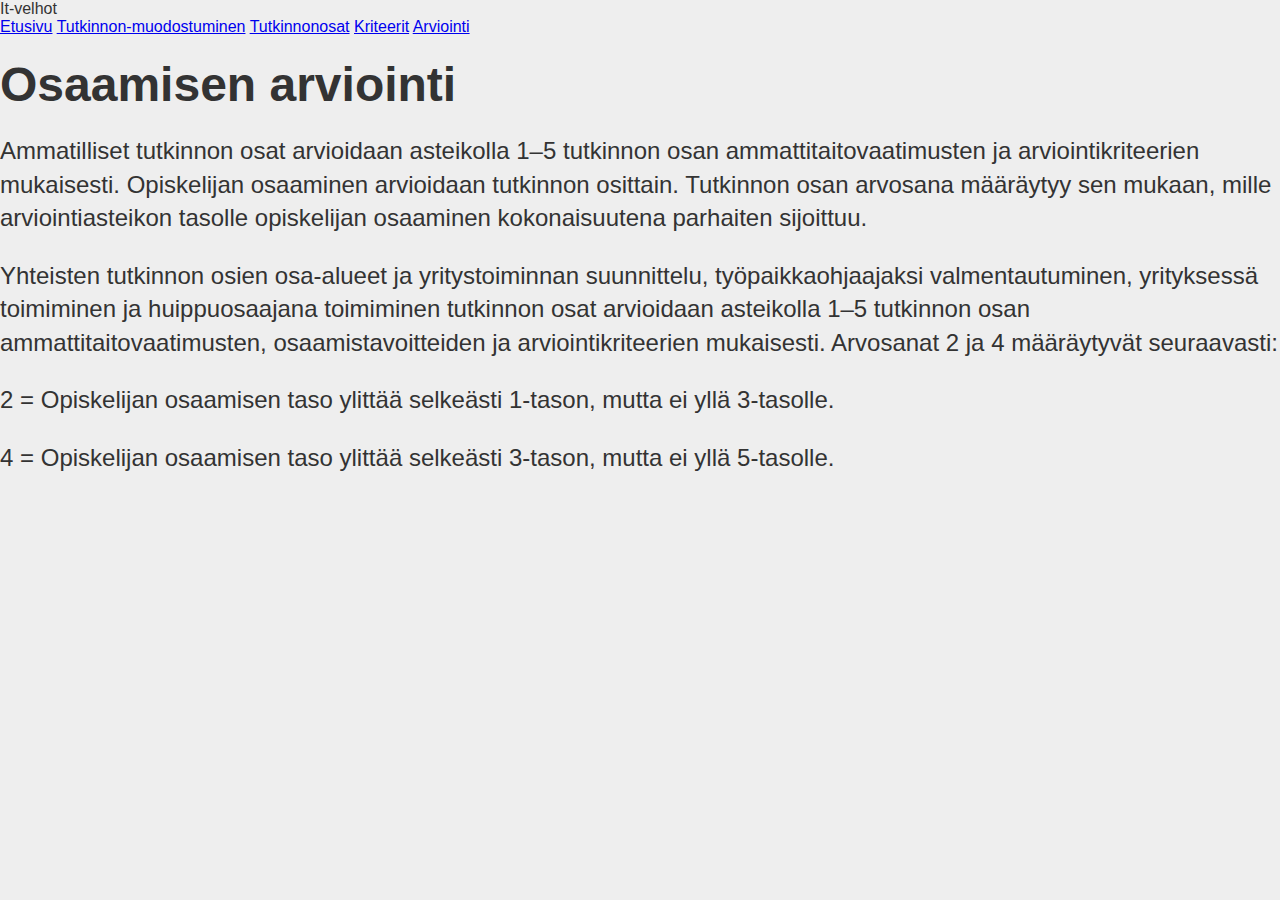
==== arviointi.html @ ea652439 "css linkki jokaiseen" ====
<!DOCTYPE html>
<html lang="fi">
<head>
    <meta charset="UTF-8">
    <meta name="viewport" content="width=device-width, initial-scale=1.0">
    <title>Osaamisen arviointi</title>
    <link rel="stylesheet" href="./css/style.css">
</head>
<body>

    <header>
        <div class="logo">
            <span>It-velhot</span>
        </div>
        <nav>
            <a href="index.html">Etusivu</a>
            <a href="rakenne.html">Tutkinnon-muodostuminen</a>
            <a href="tutkinnonosat.html">Tutkinnonosat</a>
            <a href="kriteerit.html">Kriteerit</a>
            <a href="arviointi.html">Arviointi</a>
        </nav>
    </header>

    <main>
    
    <h1>Osaamisen arviointi</h1>

    <p>Ammatilliset tutkinnon osat arvioidaan asteikolla <span class="highlight">1–5</span> tutkinnon osan ammattitaitovaatimusten ja arviointikriteerien mukaisesti. Opiskelijan osaaminen arvioidaan tutkinnon osittain. Tutkinnon osan arvosana määräytyy sen mukaan, mille arviointiasteikon tasolle opiskelijan osaaminen kokonaisuutena parhaiten sijoittuu.</p>

    <p>Yhteisten tutkinnon osien osa-alueet ja yritystoiminnan suunnittelu, työpaikkaohjaajaksi valmentautuminen, yrityksessä toimiminen ja huippuosaajana toimiminen tutkinnon osat arvioidaan asteikolla <span class="highlight">1–5</span> tutkinnon osan ammattitaitovaatimusten, osaamistavoitteiden ja arviointikriteerien mukaisesti. Arvosanat 2 ja 4 määräytyvät seuraavasti:</p>

    <div class="criteria">
        <p><span class="highlight">2</span> = Opiskelijan osaamisen taso ylittää selkeästi 1-tason, mutta ei yllä 3-tasolle.</p>
        <p><span class="highlight">4</span> = Opiskelijan osaamisen taso ylittää selkeästi 3-tason, mutta ei yllä 5-tasolle.</p>
    </div>

    </main>
    
</body>
</html>
---- css/style.css ----
/*projektin tyylit*/

@import url('https://fonts.googleapis.com/css2?family=Roboto:ital,wght@0,100;0,300;0,400;0,500;0,700;0,900;1,100;1,300;1,400;1,500;1,700;1,900&display=swap');

:root {
    --teksti: #333333;
    --tausta: #eeeeee;
    --teksti-vaalea: #dddddd;
}

* {
    box-sizing: border-box;
}


body {
    margin: 0;
    padding: 0;
    font-family: 'Lato', sans-serif;
    background-color: var(--tausta);
    color: var(--teksti);
}

/*main lohkon tyylit*/
main {
    font-size: 1.5em;
    line-height: 1.4em;
}

/*section-lohkon tyylit*/
section {
    max-width: 900px;
    width: 70%;
    margin: 20px auto;
}

/*showcase tyylit*/
.showcase {
    font-size: 1.0em;
    padding-top: 10px;
    width: 100%;
    height: 200%;
    background-image: url('../img/binary-code-pixellated-screen-18835949.webp');
}

.showcase > div {
    color: var(--teksti-vaalea);
    max-width: 80%;
    text-align: center;
    margin: 0 auto;
}
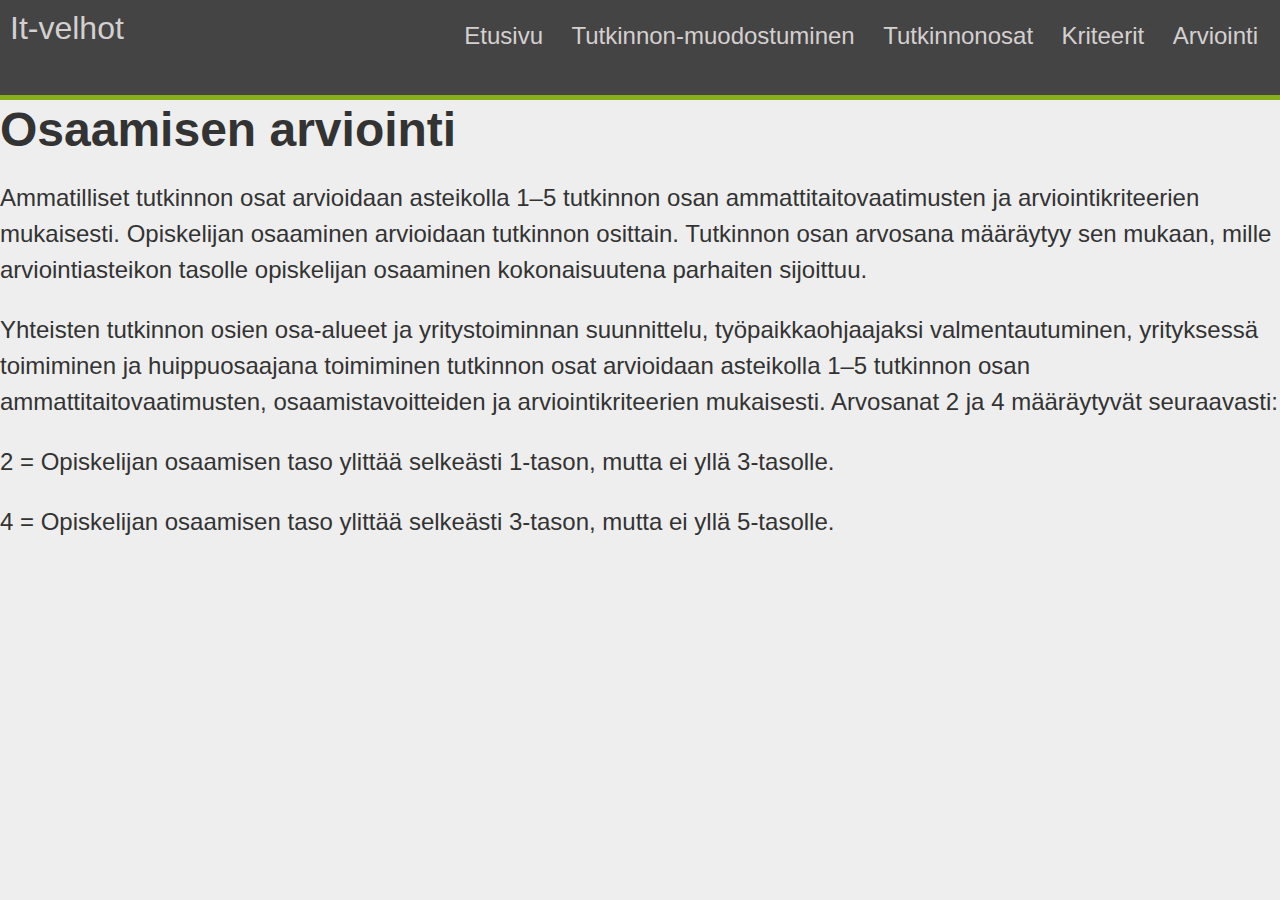
==== commit 2d8569dd: "koodin järjestelyä ja korjailua" ====
--- a/arviointi.html
+++ b/arviointi.html
@@ -29,9 +29,9 @@
 
     <p>Yhteisten tutkinnon osien osa-alueet ja yritystoiminnan suunnittelu, työpaikkaohjaajaksi valmentautuminen, yrityksessä toimiminen ja huippuosaajana toimiminen tutkinnon osat arvioidaan asteikolla <span class="highlight">1–5</span> tutkinnon osan ammattitaitovaatimusten, osaamistavoitteiden ja arviointikriteerien mukaisesti. Arvosanat 2 ja 4 määräytyvät seuraavasti:</p>
 
-    <div class="criteria">
-        <p><span class="highlight">2</span> = Opiskelijan osaamisen taso ylittää selkeästi 1-tason, mutta ei yllä 3-tasolle.</p>
-        <p><span class="highlight">4</span> = Opiskelijan osaamisen taso ylittää selkeästi 3-tason, mutta ei yllä 5-tasolle.</p>
+    <div>
+        <p>2 = Opiskelijan osaamisen taso ylittää selkeästi 1-tason, mutta ei yllä 3-tasolle.</p>
+        <p>4 = Opiskelijan osaamisen taso ylittää selkeästi 3-tason, mutta ei yllä 5-tasolle.</p>
     </div>
 
     </main>
--- a/css/style.css
+++ b/css/style.css
@@ -5,7 +5,9 @@
 :root {
     --teksti: #333333;
     --tausta: #eeeeee;
-    --teksti-vaalea: #dddddd;
+    --teksti-vaalea: #d5d0d0;
+    --bg-dark: #444444;
+    --highlight: #87af19;
 }
 
 * {
@@ -21,31 +23,105 @@
     color: var(--teksti);
 }
 
+/* Header */
+header {
+    background-color: var(--bg-dark);
+    color: var(--teksti-vaalea);
+    padding: 10px;
+    height: 100px;
+    position: fixed;
+    width: 100%;
+    top: 0;
+    border-bottom: var(--highlight) solid 5px;
+}
+
+header .logo {
+    float: left;
+    font-size: 2em;
+}
+
+header nav {
+    float: right;
+
+}
+
+header nav a {
+    display: inline-block;
+    font-size: 1.5em;
+    color: var(--teksti-vaalea);
+    text-decoration: none;
+    padding: 0.5em;
+}
+
+header a a:hover {
+    color: var(--teksti);
+    background-color: var(--highlight);
+}
+
 /*main lohkon tyylit*/
 main {
     font-size: 1.5em;
-    line-height: 1.4em;
+    line-height: 1.5em;
+    padding-top: 80px;
+}
+
+/* Ingressi */
+.ingressi {
+    font-size: 1.2em;
+    font-style: italic;
+    line-height: 1.6em;
+}
+
+.ingressi::first-letter {
+    float: left;
+    font-size: 3.2em;
+    line-height: 1em;
+    font-weight: bold;
+    margin-right: 0.1em;
 }
 
 /*section-lohkon tyylit*/
 section {
-    max-width: 900px;
+    max-width: 1100px;
     width: 70%;
     margin: 20px auto;
 }
 
 /*showcase tyylit*/
 .showcase {
-    font-size: 1.0em;
-    padding-top: 10px;
+    background-image: url('../img/binary-code-pixellated-screen-18835949.webp');
+    padding-top: 60px;
+    font-size: 1.6em;
     width: 100%;
-    height: 200%;
-    background-image: url('../img/binary-code-pixellated-screen-18835949.webp');
+    height: 300px;
+    color: var(--teksti-vaalea);
+    text-align: center;
 }
 
-.showcase > div {
+/* Tutkintonimikkeet */
+.tutkintonimikkeet a{
+    display: block;
+    width: 100%;
+    text-align: center;
+    text-decoration: none;
+    background-color: var(--bg-dark);
     color: var(--teksti-vaalea);
-    max-width: 80%;
+    border: 1px solid var(--teksti);
+    padding: 20px;
+    margin: 10px 0;
+    border-radius: 10px;
+}
+
+.tutkintonimikkeet a:hover{
+    color: var(--teksti);
+    background-color: var(--highlight);
+}
+
+/* Footer */
+footer {
+    background-color: var(--bg-dark);
+    color: var(--teksti-vaalea);
+    padding: 40px;
     text-align: center;
-    margin: 0 auto;
+    font-size: 1.2em;
 }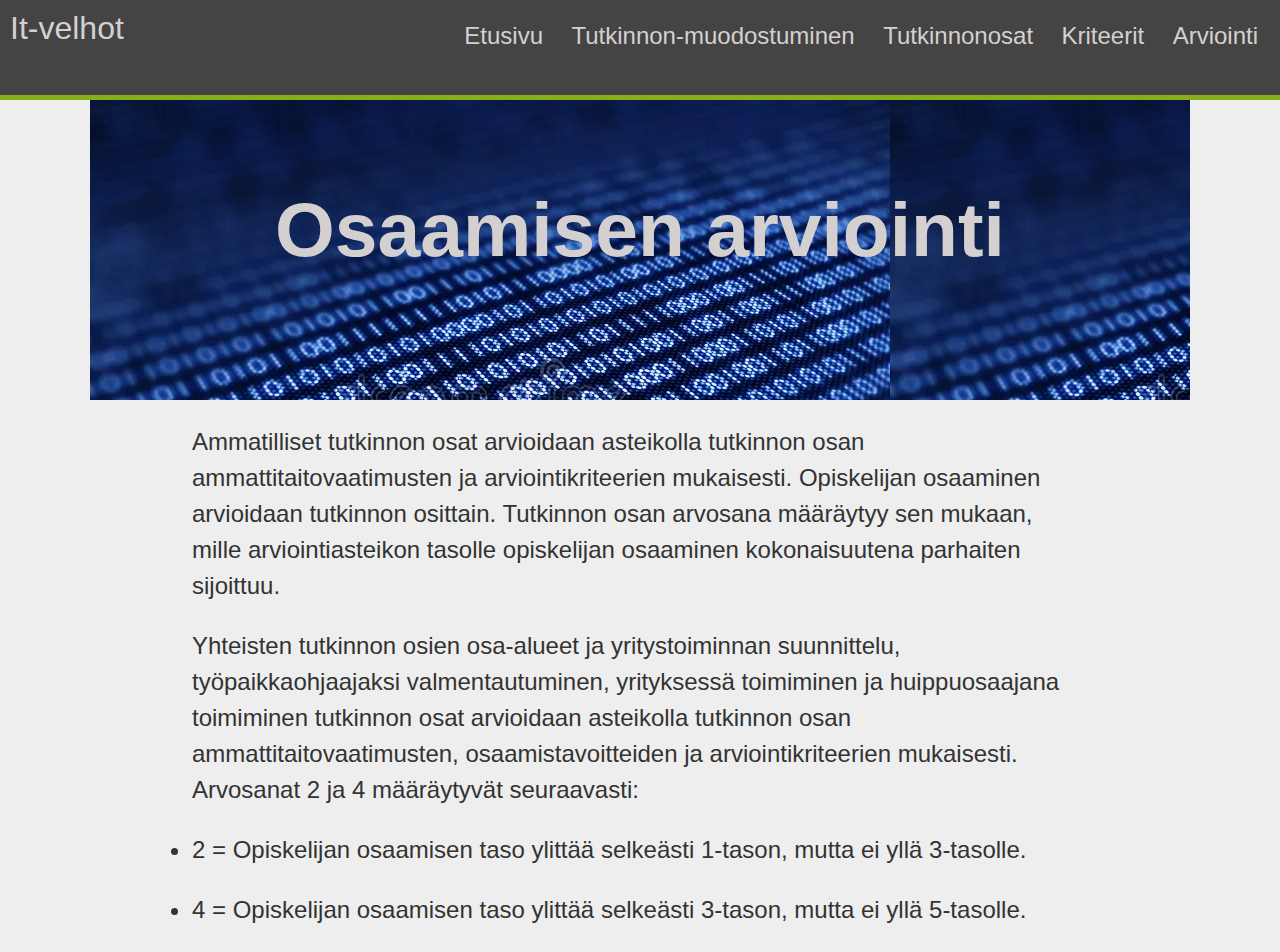
==== commit aa77707d: "koodin hienosäätöä" ====
--- a/arviointi.html
+++ b/arviointi.html
@@ -22,18 +22,22 @@
     </header>
 
     <main>
-    
-    <h1>Osaamisen arviointi</h1>
+        <section class="showcase">
+        <h1>Osaamisen arviointi</h1>
+        </section>
 
-    <p>Ammatilliset tutkinnon osat arvioidaan asteikolla <span class="highlight">1–5</span> tutkinnon osan ammattitaitovaatimusten ja arviointikriteerien mukaisesti. Opiskelijan osaaminen arvioidaan tutkinnon osittain. Tutkinnon osan arvosana määräytyy sen mukaan, mille arviointiasteikon tasolle opiskelijan osaaminen kokonaisuutena parhaiten sijoittuu.</p>
+        <section class="content">
+        <p>Ammatilliset tutkinnon osat arvioidaan asteikolla tutkinnon osan ammattitaitovaatimusten ja arviointikriteerien mukaisesti. Opiskelijan osaaminen arvioidaan tutkinnon osittain. Tutkinnon osan arvosana määräytyy sen mukaan, mille arviointiasteikon tasolle opiskelijan osaaminen kokonaisuutena parhaiten sijoittuu.</p>
 
-    <p>Yhteisten tutkinnon osien osa-alueet ja yritystoiminnan suunnittelu, työpaikkaohjaajaksi valmentautuminen, yrityksessä toimiminen ja huippuosaajana toimiminen tutkinnon osat arvioidaan asteikolla <span class="highlight">1–5</span> tutkinnon osan ammattitaitovaatimusten, osaamistavoitteiden ja arviointikriteerien mukaisesti. Arvosanat 2 ja 4 määräytyvät seuraavasti:</p>
+        <p>Yhteisten tutkinnon osien osa-alueet ja yritystoiminnan suunnittelu, työpaikkaohjaajaksi valmentautuminen, yrityksessä toimiminen ja huippuosaajana toimiminen tutkinnon osat arvioidaan asteikolla tutkinnon osan ammattitaitovaatimusten, osaamistavoitteiden ja arviointikriteerien mukaisesti. Arvosanat 2 ja 4 määräytyvät seuraavasti:</p>
+        </section>
 
-    <div>
-        <p>2 = Opiskelijan osaamisen taso ylittää selkeästi 1-tason, mutta ei yllä 3-tasolle.</p>
-        <p>4 = Opiskelijan osaamisen taso ylittää selkeästi 3-tason, mutta ei yllä 5-tasolle.</p>
-    </div>
-
+        <section>
+        <div>
+            <p><li>2 = Opiskelijan osaamisen taso ylittää selkeästi 1-tason, mutta ei yllä 3-tasolle.</li></p>
+            <p><li>4 = Opiskelijan osaamisen taso ylittää selkeästi 3-tason, mutta ei yllä 5-tasolle.</li></p>
+        </div>
+        </section>
     </main>
     
 </body>
--- a/css/style.css
+++ b/css/style.css
@@ -124,4 +124,4 @@
     padding: 40px;
     text-align: center;
     font-size: 1.2em;
-}+}
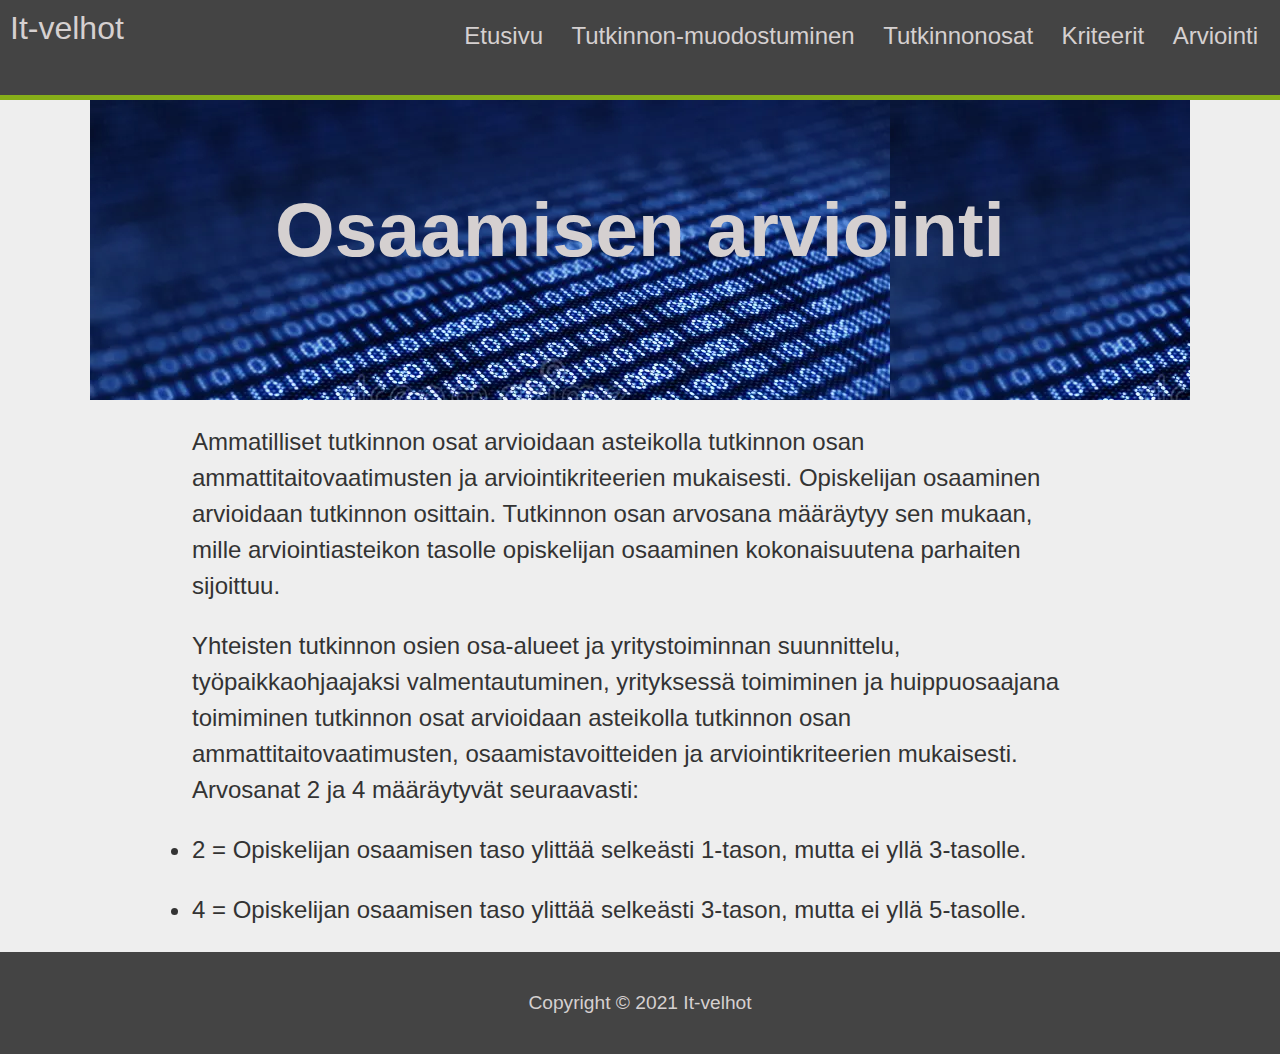
==== commit 34c17054: "hienosäätöä" ====
--- a/arviointi.html
+++ b/arviointi.html
@@ -40,5 +40,11 @@
         </section>
     </main>
     
+    <footer>
+        <div class="logo">
+            Copyright &copy; 2021 <span>It-velhot</span>
+        </div>
+    </footer>
+
 </body>
 </html>
--- a/css/style.css
+++ b/css/style.css
@@ -124,4 +124,4 @@
     padding: 40px;
     text-align: center;
     font-size: 1.2em;
-}
+}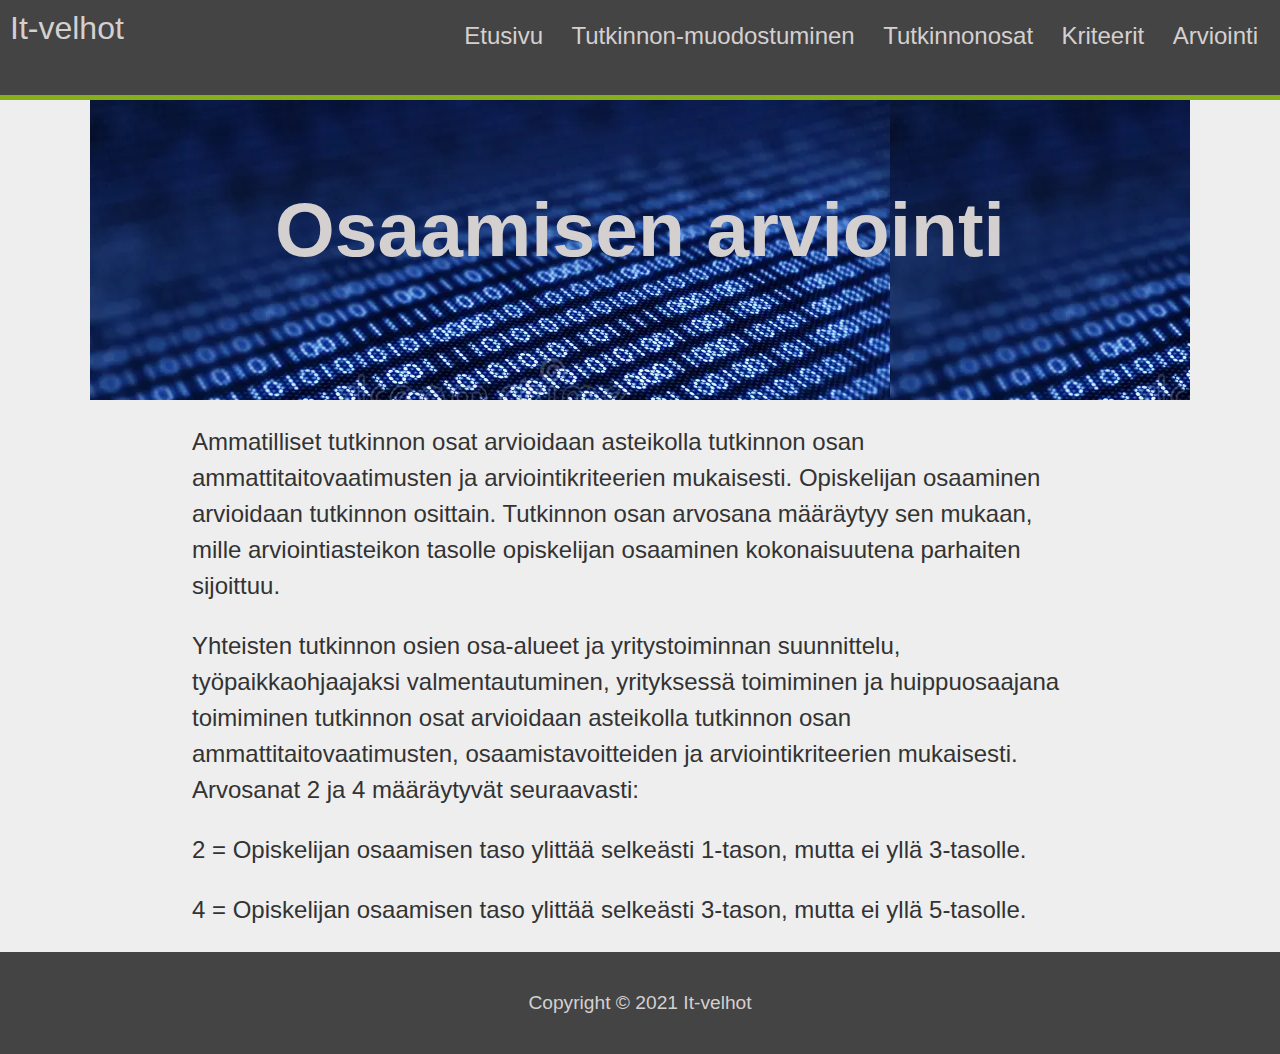
==== commit f24a3e6c: "mobiili versio" ====
--- a/arviointi.html
+++ b/arviointi.html
@@ -34,12 +34,12 @@
 
         <section>
         <div>
-            <p><li>2 = Opiskelijan osaamisen taso ylittää selkeästi 1-tason, mutta ei yllä 3-tasolle.</li></p>
-            <p><li>4 = Opiskelijan osaamisen taso ylittää selkeästi 3-tason, mutta ei yllä 5-tasolle.</li></p>
+            <p>2 = Opiskelijan osaamisen taso ylittää selkeästi 1-tason, mutta ei yllä 3-tasolle.</p>
+            <p>4 = Opiskelijan osaamisen taso ylittää selkeästi 3-tason, mutta ei yllä 5-tasolle.</p>
         </div>
         </section>
     </main>
-    
+
     <footer>
         <div class="logo">
             Copyright &copy; 2021 <span>It-velhot</span>
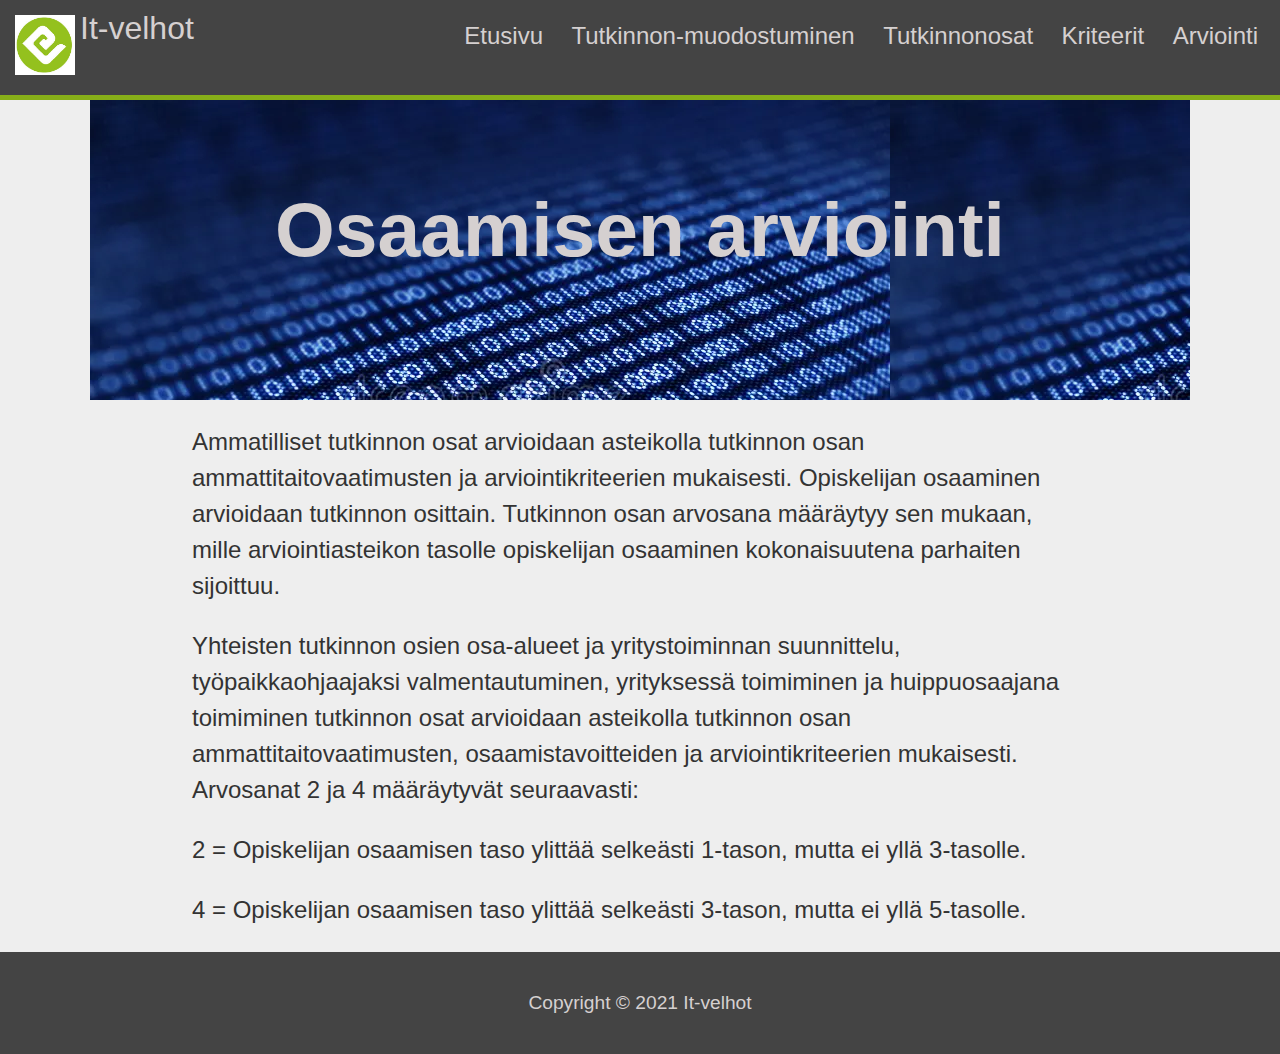
==== commit f777a21a: "logo muutoksia" ====
--- a/arviointi.html
+++ b/arviointi.html
@@ -10,6 +10,7 @@
 
     <header>
         <div class="logo">
+            <img src="../img/logo.jpg" alt="Logo">
             <span>It-velhot</span>
         </div>
         <nav>
--- a/css/style.css
+++ b/css/style.css
@@ -38,6 +38,13 @@
 header .logo {
     float: left;
     font-size: 2em;
+}
+
+header .logo img {
+    height: 70px;
+    padding: 5px;
+    display: block;
+    float: left;
 }
 
 header nav {
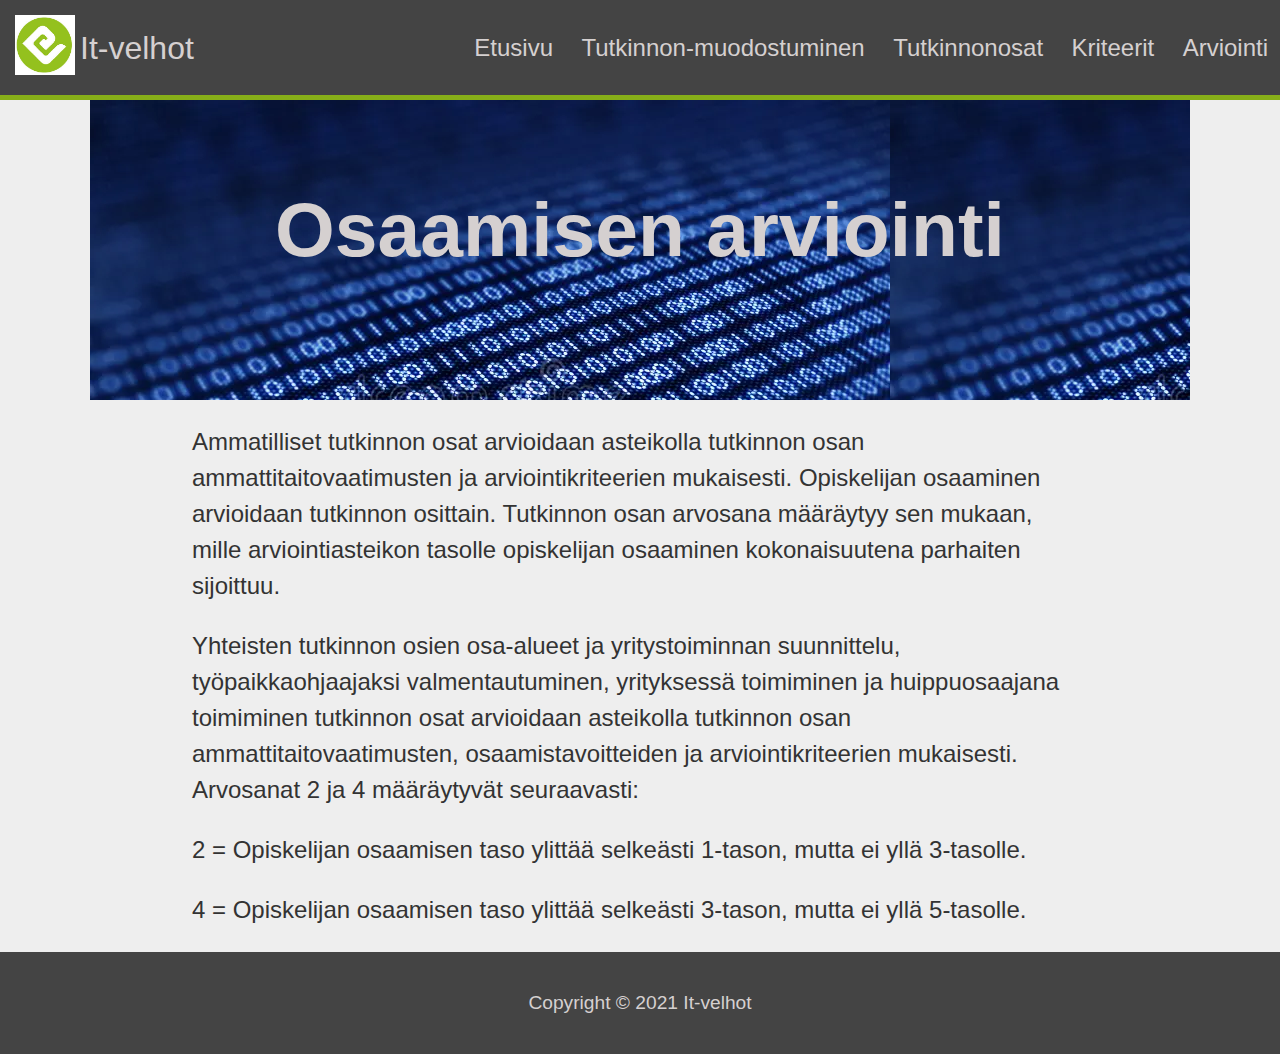
==== commit c77b4c13: "v-center lisäys" ====
--- a/arviointi.html
+++ b/arviointi.html
@@ -11,9 +11,9 @@
     <header>
         <div class="logo">
             <img src="../img/logo.jpg" alt="Logo">
-            <span>It-velhot</span>
+            <span class="v-center">It-velhot</span>
         </div>
-        <nav>
+        <nav class="v-center h-right">
             <a href="index.html">Etusivu</a>
             <a href="rakenne.html">Tutkinnon-muodostuminen</a>
             <a href="tutkinnonosat.html">Tutkinnonosat</a>
--- a/css/style.css
+++ b/css/style.css
@@ -14,10 +14,25 @@
     box-sizing: border-box;
 }
 
+/* Yleiskäyttöisiä tyylejä */
+
+/* Vertikaalinen keskittämistä */
+.v-center {
+    position: absolute;
+    transform: translateY(-50%);
+    top: 50%;
+}
+
+/* Horisonttalinen oikea tasaus */
+.h-right {
+    position: absolute;
+    right: 0;
+}
+
 
 body {
-    margin: 0;
-    padding: 0;
+    margin: 0px;
+    padding: 0px;
     font-family: 'Lato', sans-serif;
     background-color: var(--tausta);
     color: var(--teksti);
